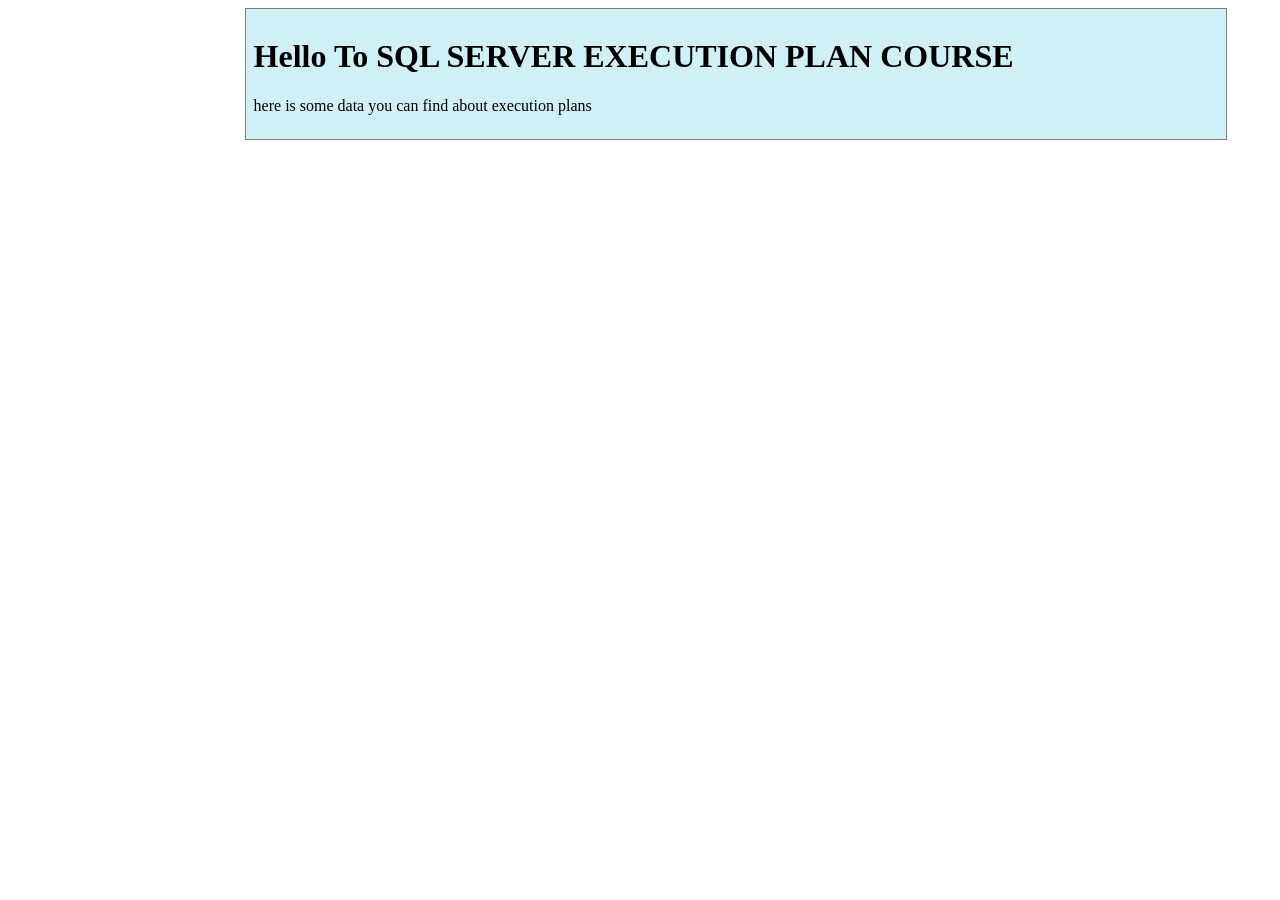
==== executionplan/index.html @ 1ce97619 "sql server" ====
<!DOCTYPE html>
<html>
<head>
<style>
body {
  margin-left: 200px;
}

.center_div {
  border: 1px solid gray;
  margin-left: auto;
  margin-right: auto;
  width: 90%;
  background-color: #d0f0f6;
  text-align: left;
  padding: 8px;
}
</style>
</head>
<body>

<div class="center_div">
  <h1>Hello To SQL SERVER EXECUTION PLAN COURSE</h1>
  <p>
    here is some data you can find about execution plans
  </p>
</div>

</body>
</html>
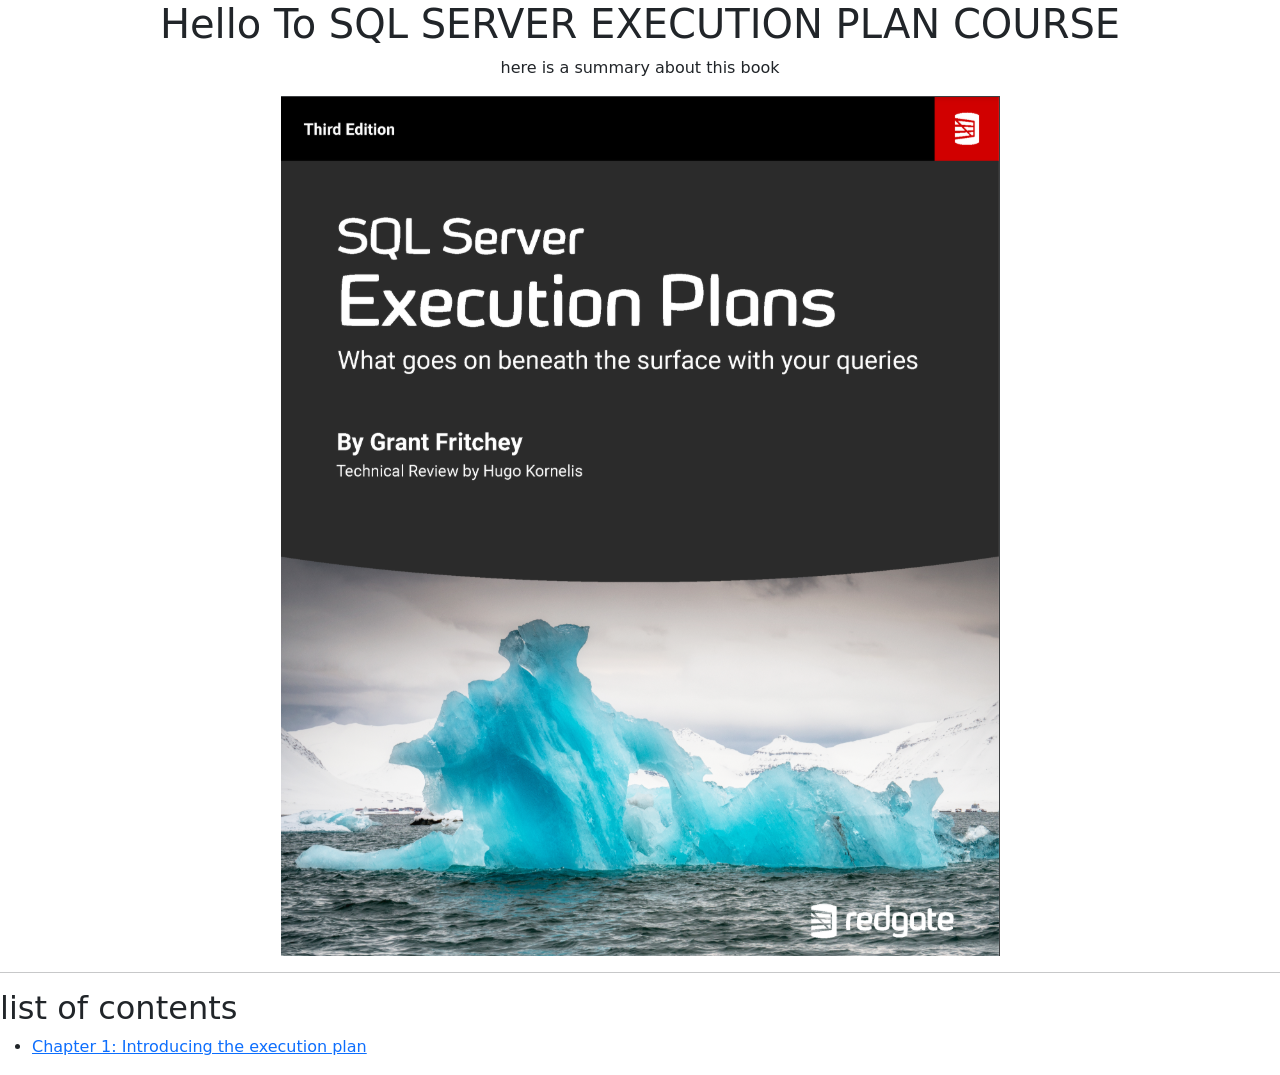
==== commit de5f4e90: "add execution plan course" ====
--- a/executionplan/index.html
+++ b/executionplan/index.html
@@ -1,30 +1,19 @@
 <!DOCTYPE html>
 <html>
-<head>
-<style>
-body {
-  margin-left: 200px;
-}
-
-.center_div {
-  border: 1px solid gray;
-  margin-left: auto;
-  margin-right: auto;
-  width: 90%;
-  background-color: #d0f0f6;
-  text-align: left;
-  padding: 8px;
-}
-</style>
-</head>
-<body>
-
-<div class="center_div">
-  <h1>Hello To SQL SERVER EXECUTION PLAN COURSE</h1>
-  <p>
-    here is some data you can find about execution plans
-  </p>
-</div>
-
-</body>
+  <head>
+    <link href="https://cdn.jsdelivr.net/npm/bootstrap@5.3.3/dist/css/bootstrap.min.css" rel="stylesheet" integrity="sha384-QWTKZyjpPEjISv5WaRU9OFeRpok6YctnYmDr5pNlyT2bRjXh0JMhjY6hW+ALEwIH" crossorigin="anonymous">
+    <title>sql server execution plan</title>
+  </head>
+  <body>
+    <div class="text-center">
+      <h1>Hello To SQL SERVER EXECUTION PLAN COURSE</h1>
+      <p>here is a summary about this book</p>
+      <img class="image" src="./assets/Capture.PNG"/>
+    </div>
+    <hr/>
+    <h2>list of contents</h2>
+    <ul class="list">
+      <li class="list-item"><a class="link" href="./chapter1.html">Chapter 1: Introducing the execution plan</a></li>
+    </ul>
+  </body>
 </html>
